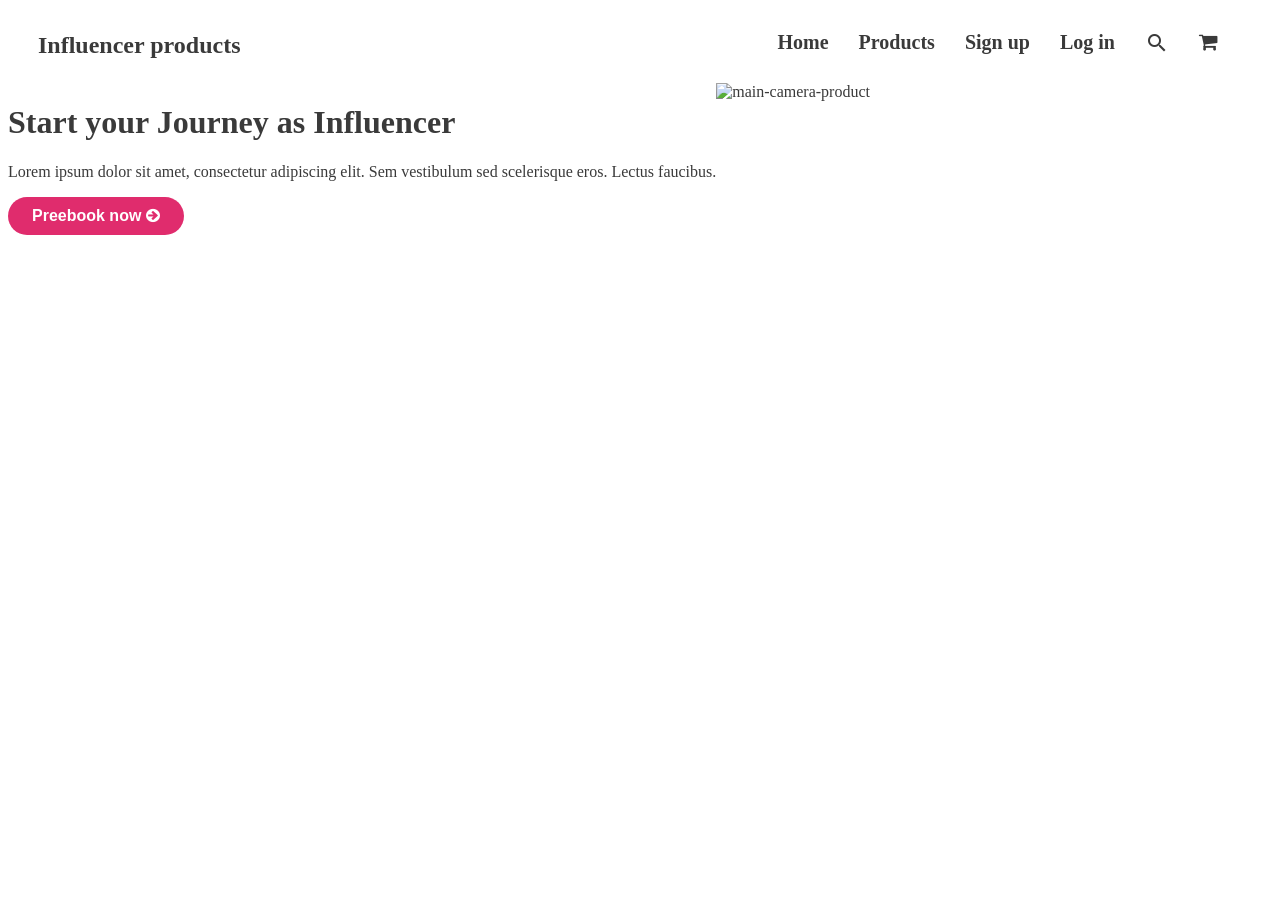
==== index.html @ 55a9ef3c "added navigation main camera btn work in progress" ====
<!DOCTYPE html>
<html lang="en">
<head>
    <meta charset="UTF-8">
    <meta name="viewport" content="width=device-width, initial-scale=1.0">
    <link rel="stylesheet" href="style.css">
    <title>projects-one></title>

    <link href="https://fonts.googleapis.com/icon?family=Material+Icons" rel="stylesheet">

    <link rel="stylesheet" href="https://cdnjs.cloudflare.com/ajax/libs/font-awesome/4.7.0/css/font-awesome.min.css">

</head>
<body>
    <header>
    <div class="nav-container display-flex">
        <h3 class="heading3">Influencer products</h3>
        <nav class="navbar">
            <ul class="display-flex">
                <li class="nav-item"><a href="#">Home</a></li>
                <li class="nav-item"><a href="#">Products</a></li>
                <li class="nav-item"><a href="#">Sign up</a></li>
                <li class="nav-item"><a href="#">Log in</a></li>
                <li class="nav-item"><a href="#"><i class="material-icons">search</i></a></li>
                <li class="nav-item"><a href="#"><i class="fa fa-shopping-cart"></i></a></li>
            </ul>
        </nav>
    </div>

    <!-- hero content -->
    <div class="hero-container display-flex">
        <div class="hero-text">
        <h1 class="heading">Start your Journey as Influencer</h1>
        <p>Lorem ipsum dolor sit amet, consectetur adipiscing elit. Sem vestibulum sed scelerisque eros. Lectus faucibus.</p>
        <button class="button">Preebook now <i class="fa fa-arrow-circle-right"></i></button>
        </div>
        <div class="hero-image">
            <img src="./influencer-gear/images/main-camera.png" alt="main-camera-product">
        </div>
    </div>
    </header>
    <main>

    </main>
    <footer>

    </footer>
</body>
</html>
---- style.css ----
body{
    font-family: poppins;
    color: #3A3A3A;
}

/* shared styles */
.display-flex{
    display: flex;
}

.button{
    color: #fff;
    background-color: #E02C6D;
    border: none;
    padding: 10px 24px;
    font-size: 16px;
    font-weight: bold;
    border-radius: 40px;
}

/* navigation and hero area styles */
header{
    max-width: 1240px;
}

.heading3{
    font-size: 1.50rem;
    font-weight: 700;
    margin-left: 30px;
}

.nav-container{
    justify-content: space-between;
    align-items: center;
}

.navbar li{
    list-style-type: none;
    margin-right: 30px;
}

.navbar a{
    text-decoration: none;
    font-weight: 700;
    font-size: 1.25rem;
    color: #3A3A3A;
}

.hero-image{
    width: 440px;
    height: 420px;
    background: url("./influencer-gear/images/Circle\ design.svg") no-repeat color;
}

.hero-image img{
    width: 100%;
}

/* main and section styles */
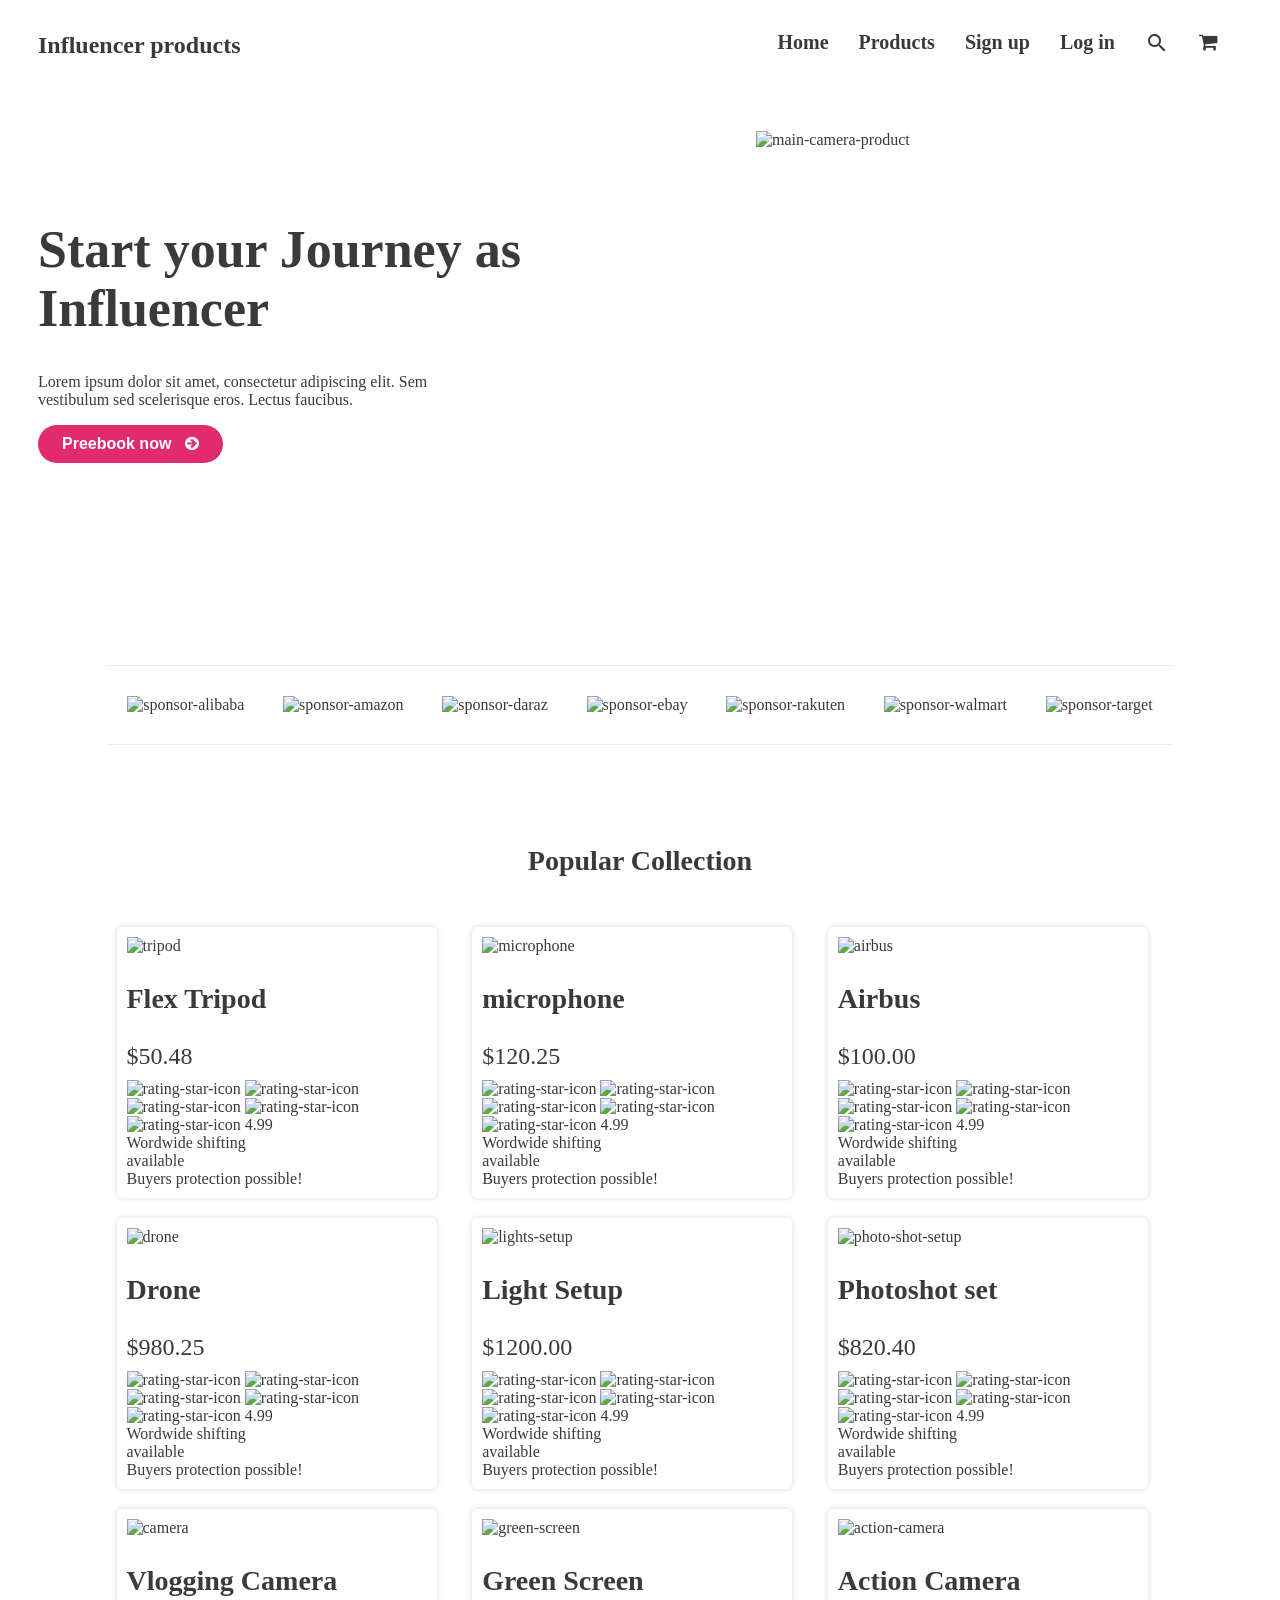
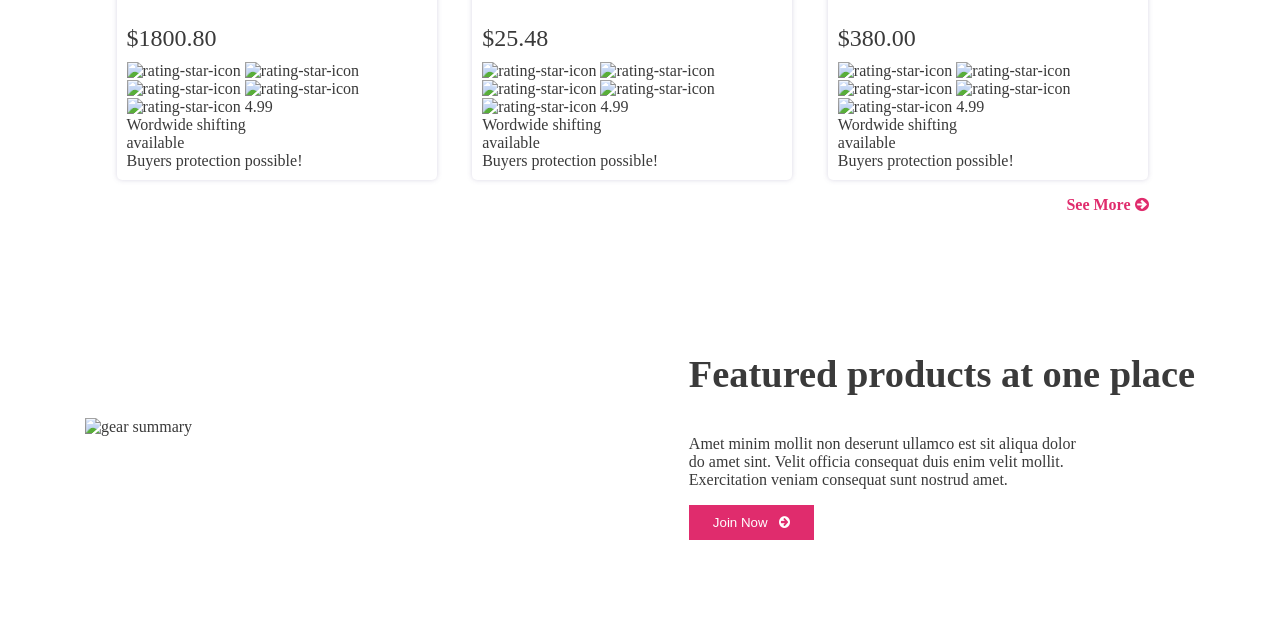
==== commit e3b78f7d: "added main section img button and more, work in progress" ====
--- a/index.html
+++ b/index.html
@@ -14,6 +14,11 @@
 <body>
     <header>
     <div class="nav-container display-flex">
+     <div class="menu-hide menu-show">
+        <div class="menu-side"></div>
+        <div class="menu-side"></div>
+        <div class="menu-side"></div>
+     </div>
         <h3 class="heading3">Influencer products</h3>
         <nav class="navbar">
             <ul class="display-flex">
@@ -22,7 +27,7 @@
                 <li class="nav-item"><a href="#">Sign up</a></li>
                 <li class="nav-item"><a href="#">Log in</a></li>
                 <li class="nav-item"><a href="#"><i class="material-icons">search</i></a></li>
-                <li class="nav-item"><a href="#"><i class="fa fa-shopping-cart"></i></a></li>
+                <li class="nav-item cart"><a href="#"><i class="fa fa-shopping-cart"></i></a></li>
             </ul>
         </nav>
     </div>
@@ -30,9 +35,9 @@
     <!-- hero content -->
     <div class="hero-container display-flex">
         <div class="hero-text">
-        <h1 class="heading">Start your Journey as Influencer</h1>
-        <p>Lorem ipsum dolor sit amet, consectetur adipiscing elit. Sem vestibulum sed scelerisque eros. Lectus faucibus.</p>
-        <button class="button">Preebook now <i class="fa fa-arrow-circle-right"></i></button>
+        <h1 class="heading">Start your Journey as <br> Influencer</h1>
+        <p>Lorem ipsum dolor sit amet, consectetur adipiscing elit. Sem <br> vestibulum sed scelerisque eros. Lectus faucibus.</p>
+        <button class="button">Preebook now &nbsp; <i class="fa fa-arrow-circle-right"></i></button>
         </div>
         <div class="hero-image">
             <img src="./influencer-gear/images/main-camera.png" alt="main-camera-product">
@@ -40,7 +45,199 @@
     </div>
     </header>
     <main>
-
+    <section>
+        <div class="sponsors-company display-flex">
+            <img src="./influencer-gear/logos/Alibaba.svg" alt="sponsor-alibaba">
+            <img src="./influencer-gear/logos/Amazon.svg" alt="sponsor-amazon">
+            <img src="./influencer-gear/logos/Daraz.pk Logo.svg" alt="sponsor-daraz">
+            <img src="./influencer-gear/logos/Ebay.svg" alt="sponsor-ebay">
+            <img src="./influencer-gear/logos/Rakuten.svg" alt="sponsor-rakuten">
+            <img src="./influencer-gear/logos/Walmart.svg" alt="sponsor-walmart">
+            <img src="./influencer-gear/logos/Target.svg" alt="sponsor-target">
+        </div>
+    </section>
+    <section class="popular">
+            <h3 class="popular-title">Popular Collection</h3>
+    </section>
+    <section class="popular-product-section">
+        <div class="popular-item">
+            <img src="./influencer-gear/images/tripod.png" alt="tripod" class="product-img">
+            <h3 class="product-title">Flex Tripod</h3>
+            <div class="price">
+                $50.48
+            </div>
+            <div class="description">
+                <div class="rating">
+                    <img src="./influencer-gear/logos/icon-star.png" alt="rating-star-icon">
+                    <img src="./influencer-gear/logos/icon-star.png" alt="rating-star-icon">
+                    <img src="./influencer-gear/logos/icon-star.png" alt="rating-star-icon">
+                    <img src="./influencer-gear/logos/icon-star.png" alt="rating-star-icon">
+                    <img src="./influencer-gear/logos/icon-star.png" alt="rating-star-icon"> 4.99
+                </div>
+                    Wordwide shifting <br class="display-none">available<br>
+Buyers protection possible!
+            </div>
+        </div>
+        <div class="popular-item">
+            <img src="./influencer-gear/images/mic.png" alt="microphone" class="product-img">
+            <h3 class="product-title">microphone</h3>
+            <div class="price">
+                $120.25
+            </div>
+            <div class="description">
+                <div class="rating">
+                    <img src="./influencer-gear/logos/icon-star.png" alt="rating-star-icon">
+                    <img src="./influencer-gear/logos/icon-star.png" alt="rating-star-icon">
+                    <img src="./influencer-gear/logos/icon-star.png" alt="rating-star-icon">
+                    <img src="./influencer-gear/logos/icon-star.png" alt="rating-star-icon">
+                    <img src="./influencer-gear/logos/icon-star.png" alt="rating-star-icon"> 4.99
+                </div>
+                    Wordwide shifting <br class="display-none">available<br>
+Buyers protection possible!
+            </div>
+        </div>
+        <div class="popular-item">
+            <img src="./influencer-gear/images/airpod.png" alt="airbus" class="product-img">
+            <h3 class="product-title">Airbus</h3>
+            <div class="price">
+                $100.00
+            </div>
+            <div class="description">
+                <div class="rating">
+                    <img src="./influencer-gear/logos/icon-star.png" alt="rating-star-icon">
+                    <img src="./influencer-gear/logos/icon-star.png" alt="rating-star-icon">
+                    <img src="./influencer-gear/logos/icon-star.png" alt="rating-star-icon">
+                    <img src="./influencer-gear/logos/icon-star.png" alt="rating-star-icon">
+                    <img src="./influencer-gear/logos/icon-star.png" alt="rating-star-icon"> 4.99
+                </div>
+                Wordwide shifting <br class="display-none">available<br>
+Buyers protection possible!
+            </div>
+        </div>
+        <div class="popular-item">
+            <img src="./influencer-gear/images/drone.png" alt="drone" class="product-img">
+            <h3 class="product-title">Drone</h3>
+            <div class="price">
+                $980.25
+            </div>
+            <div class="description">
+                <div class="rating">
+                    <img src="./influencer-gear/logos/icon-star.png" alt="rating-star-icon">
+                    <img src="./influencer-gear/logos/icon-star.png" alt="rating-star-icon">
+                    <img src="./influencer-gear/logos/icon-star.png" alt="rating-star-icon">
+                    <img src="./influencer-gear/logos/icon-star.png" alt="rating-star-icon">
+                    <img src="./influencer-gear/logos/icon-star.png" alt="rating-star-icon"> 4.99
+                </div>
+                    Wordwide shifting <br class="display-none">available<br>
+Buyers protection possible!
+            </div>
+        </div>
+        <div class="popular-item">
+            <img src="./influencer-gear/images/lights.png" alt="lights-setup" class="product-img">
+            <h3 class="product-title">Light Setup</h3>
+            <div class="price">
+                $1200.00
+            </div>
+            <div class="description">
+                <div class="rating">
+                    <img src="./influencer-gear/logos/icon-star.png" alt="rating-star-icon">
+                    <img src="./influencer-gear/logos/icon-star.png" alt="rating-star-icon">
+                    <img src="./influencer-gear/logos/icon-star.png" alt="rating-star-icon">
+                    <img src="./influencer-gear/logos/icon-star.png" alt="rating-star-icon">
+                    <img src="./influencer-gear/logos/icon-star.png" alt="rating-star-icon"> 4.99
+                </div>
+                    Wordwide shifting <br class="display-none">available<br>
+Buyers protection possible!
+            </div>
+        </div>
+        <div class="popular-item">
+            <img src="./influencer-gear/images/setup.png" alt="photo-shot-setup" class="product-img">
+            <h3 class="product-title">Photoshot set</h3>
+            <div class="price">
+                $820.40
+            </div>
+            <div class="description">
+                <div class="rating">
+                    <img src="./influencer-gear/logos/icon-star.png" alt="rating-star-icon">
+                    <img src="./influencer-gear/logos/icon-star.png" alt="rating-star-icon">
+                    <img src="./influencer-gear/logos/icon-star.png" alt="rating-star-icon">
+                    <img src="./influencer-gear/logos/icon-star.png" alt="rating-star-icon">
+                    <img src="./influencer-gear/logos/icon-star.png" alt="rating-star-icon"> 4.99
+                </div>
+                Wordwide shifting <br class="display-none">available<br>
+Buyers protection possible!
+            </div>
+        </div>
+        <div class="popular-item">
+            <img src="./influencer-gear/images/camera.png" alt="camera" class="product-img">
+            <h3 class="product-title">Vlogging Camera</h3>
+            <div class="price">
+                $1800.80
+            </div>
+            <div class="description">
+                <div class="rating">
+                    <img src="./influencer-gear/logos/icon-star.png" alt="rating-star-icon">
+                    <img src="./influencer-gear/logos/icon-star.png" alt="rating-star-icon">
+                    <img src="./influencer-gear/logos/icon-star.png" alt="rating-star-icon">
+                    <img src="./influencer-gear/logos/icon-star.png" alt="rating-star-icon">
+                    <img src="./influencer-gear/logos/icon-star.png" alt="rating-star-icon"> 4.99
+                </div>
+                Wordwide shifting <br class="display-none">available<br>
+Buyers protection possible!
+            </div>
+        </div>
+        <div class="popular-item">
+            <img src="./influencer-gear/images/single-light.png" alt="green-screen" class="product-img">
+            <h3 class="product-title">Green Screen</h3>
+            <div class="price">
+                $25.48
+            </div>
+            <div class="description">
+                <div class="rating">
+                    <img src="./influencer-gear/logos/icon-star.png" alt="rating-star-icon">
+                    <img src="./influencer-gear/logos/icon-star.png" alt="rating-star-icon">
+                    <img src="./influencer-gear/logos/icon-star.png" alt="rating-star-icon">
+                    <img src="./influencer-gear/logos/icon-star.png" alt="rating-star-icon">
+                    <img src="./influencer-gear/logos/icon-star.png" alt="rating-star-icon"> 4.99
+                </div>
+                    Wordwide shifting <br class="display-none">available<br>
+Buyers protection possible!
+            </div>
+        </div>
+        <div class="popular-item">
+            <img src="./influencer-gear/images/action.png" alt="action-camera" class="product-img">
+            <h3 class="product-title">Action Camera</h3>
+            <div class="price">
+                $380.00
+            </div>
+            <div class="description">
+                <div class="rating">
+                    <img src="./influencer-gear/logos/icon-star.png" alt="rating-star-icon">
+                    <img src="./influencer-gear/logos/icon-star.png" alt="rating-star-icon">
+                    <img src="./influencer-gear/logos/icon-star.png" alt="rating-star-icon">
+                    <img src="./influencer-gear/logos/icon-star.png" alt="rating-star-icon">
+                    <img src="./influencer-gear/logos/icon-star.png" alt="rating-star-icon"> 4.99
+                </div>
+                    Wordwide shifting <br class="display-none">available<br>
+Buyers protection possible!
+            </div>
+        </div>
+    </section>
+    <section class="see_more">
+            <p id="red_see_more"><a href="#">See More <i class="fa fa-arrow-circle-right"></i></a></p>
+    </section>
+    <section class="feature-container">
+            <div class="product-featured display-flex">
+                <div>
+                    <img src="./influencer-gear/images/gear.png" alt="gear summary">
+                </div>
+                 <div>
+                    <h3 class="gear-title">Featured products at one place</h3>
+                    <p class="gear-para">Amet minim mollit non deserunt ullamco est sit aliqua dolor <br> do amet sint. Velit officia consequat duis enim velit mollit. <br> Exercitation veniam consequat sunt nostrud amet.</p>
+                    <button class="btn-bottom">Join Now &nbsp; <i class="fa fa-arrow-circle-right"></i></button>
+                </div>
+            </div>
+    </section>
     </main>
     <footer>
 
--- a/style.css
+++ b/style.css
@@ -29,6 +29,18 @@
     margin-left: 30px;
 }
 
+.menu-hide{
+    display: none;
+}
+
+.menu-side{
+    width: 28px;
+    height: 4px;
+    background-color: black;
+    opacity: 0.7;
+    margin-bottom: 3px;
+}
+
 .nav-container{
     justify-content: space-between;
     align-items: center;
@@ -46,14 +58,177 @@
     color: #3A3A3A;
 }
 
+.hero-container{
+    justify-content: space-between;
+    align-items: center;
+}
+
+.hero-text{
+    width: 580px;
+    padding-left: 30px;
+}
+
+.hero-text .heading{
+    font-size: 3.25rem;
+}
+
 .hero-image{
     width: 440px;
-    height: 420px;
-    background: url("./influencer-gear/images/Circle\ design.svg") no-repeat color;
+    height: 414px;
+    padding: 20px;
+    margin-top: 28px;
+    margin-right: 32px;
+    background: url('./influencer-gear/images/Circle\ design.svg') no-repeat;
 }
 
 .hero-image img{
     width: 100%;
 }
 
-/* main and section styles */+/* main and section styles */
+main{
+    max-width: 1440px;
+}
+.sponsors-company{
+    max-width: 1110;
+    justify-content: space-around;
+    margin: 100px;
+    padding: 30px 0px;
+    border-top: 0.3px solid rgba(50, 100, 150, 0.1);
+    border-bottom: 0.3px solid rgba(50, 100, 150, 0.1);
+}
+
+.popular-title{
+    font-size: 1.75rem;
+    font-weight: 600;
+    text-align: center;
+    margin-bottom: 50px;
+}
+
+/* popular products section within main */
+.popular-product-section{
+    display: grid;
+    grid-template-columns: repeat(3, 1fr);
+    max-width: 1047px;
+    margin: auto;
+    gap: 20px
+}
+
+.popular-item{
+    box-shadow: 0px 0px 5px rgba(106, 100, 150, 0.25);
+    width: 300px;
+    border-radius: 5px;
+    padding: 10px;
+}
+
+.popular-item > img{
+    width: 100%;
+}
+
+.product-title{
+    font-size: 1.75rem;
+    font-weight: 600;
+}
+.price{
+    margin-bottom: 10px;
+    font-size: 1.50rem;
+}
+
+.see_more{
+    max-width: 1047px;
+    margin: auto;
+}
+
+#red_see_more{
+    text-align: right;
+}
+
+#red_see_more a{
+    color: #E02C6D;
+    font-size: 1rem;
+    font-weight: 700;
+    margin-right: 15px;
+    text-decoration: none;
+}
+
+.feature-container{
+    max-width: 1110px;
+    margin: 100px auto;
+}
+
+.product-featured{
+    justify-content: space-between;
+    align-items: center;
+}
+
+.gear-title{
+    font-size: 2.40rem;
+    font-weight: 700;
+}
+
+.btn-bottom{
+    color: #fff;
+    background-color: #E02C6D;
+    padding: 10px 24px;
+    border: none;
+}
+
+/* footer related styles */
+
+
+/* media query for smalls devices */
+@media screen and (max-width: 576px) {
+    .nav-container{
+        justify-content: space-between;
+    }
+    .navbar li:not(.cart){
+        display: none;
+    }
+    .menu-show{
+        display: block;
+        margin-left: 20px;
+    }
+    .hero-container{
+        flex-direction: column-reverse;
+        justify-content: center;
+    }
+    .hero-image{
+        width: 70%;
+        margin: 30px auto;
+        background-position: center;
+    }
+    
+    .hero-text{
+        text-align: center;
+        width: 100%;
+    }
+    .sponsors-company{
+        flex-wrap: wrap;
+        width: 70%;
+        margin: auto;
+        border: none;
+        text-align: justify;
+    }
+    .popular-product-section{
+        grid-template-columns: repeat(1, 1fr);
+        width: 90%;
+        margin: auto;
+    }
+    .popular-item{
+        width: 100%;
+    }
+    .popular-item .display-none{
+        display: none;
+    }
+    .description:not(.product-title), .description:not(.price){
+        color: #787A85;
+        line-height: 1.3;
+    }
+    .product-featured{
+        flex-direction: column-reverse;
+        gap: 30px;
+        text-align: center;
+    }
+}
+
+/* media query for medium devices */
